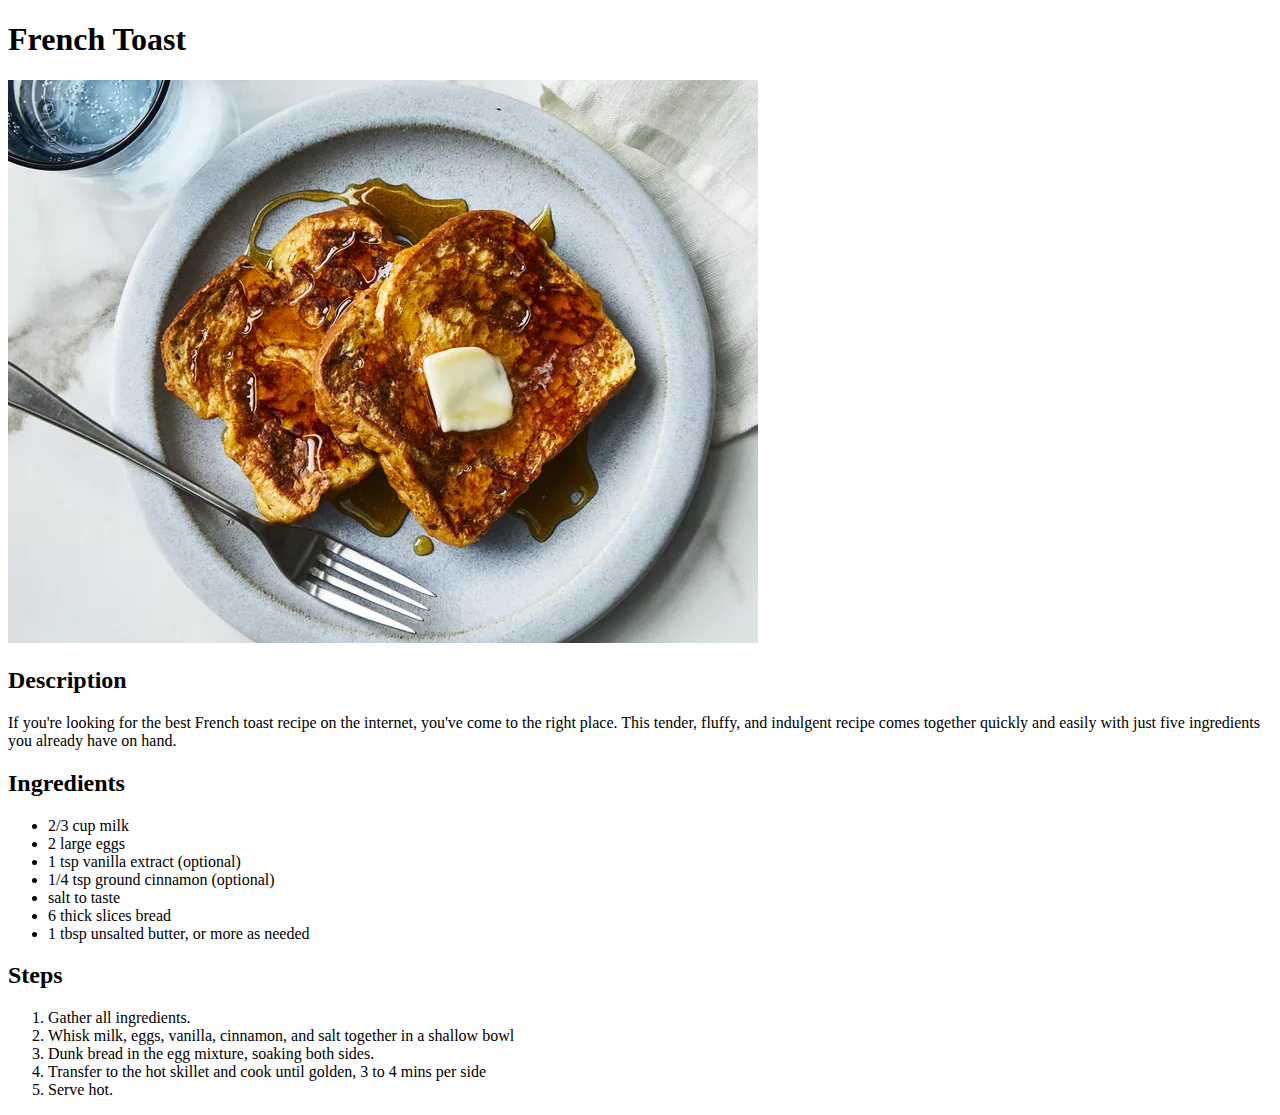
==== recipes/french_toast.html @ 9885c46b "Add recipes" ====
<!DOCTYPE html>
<html>
    <head>
        <meta charset="utf-8">
        <title>French Toast</title>
    </head>
    <body>
        <h1>French Toast</h1>
            <img src="../images/french_toast.webp" alt="French Toast">
            <h2>Description</h2>
                <p>If you're looking for the best French toast recipe on the internet, you've come to the right place. This tender, fluffy, and indulgent recipe comes together quickly and easily with just five ingredients you already have on hand.</p>
            <h2>Ingredients</h2>
                <ul>
                    <li>2/3 cup milk</li>
                    <li>2 large eggs</li>
                    <li>1 tsp vanilla extract (optional)</li>
                    <li>1/4 tsp ground cinnamon (optional)</li>
                    <li>salt to taste</li>
                    <li>6 thick slices bread</li>
                    <li>1 tbsp unsalted butter, or more as needed</li>
                </ul>
            <h2>Steps</h2>
                <ol>
                    <li>Gather all ingredients.</li>
                    <li>Whisk milk, eggs, vanilla, cinnamon, and salt together in a shallow bowl</li>
                    <li>Dunk bread in the egg mixture, soaking both sides.</li>
                    <li>Transfer to the hot skillet and cook until golden, 3 to 4 mins per side</li>
                    <li>Serve hot.</li>
                </ol>
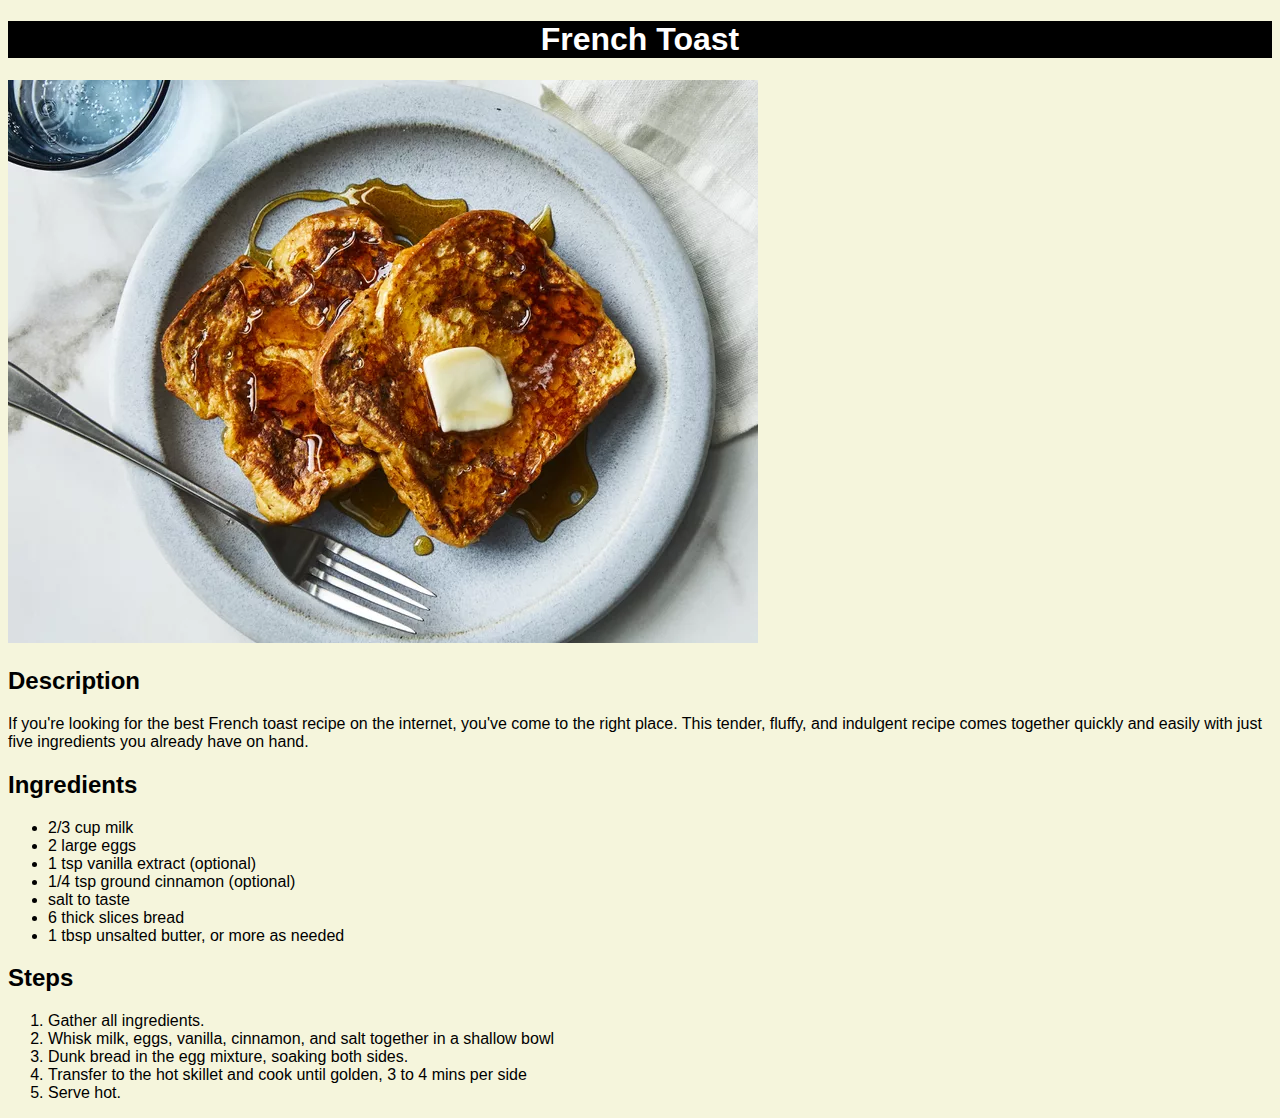
==== commit ba1cbb42: "Add basic CSS" ====
--- a/recipes/french_toast.html
+++ b/recipes/french_toast.html
@@ -3,6 +3,7 @@
     <head>
         <meta charset="utf-8">
         <title>French Toast</title>
+        <link href="../style.css" rel="stylesheet">
     </head>
     <body>
         <h1>French Toast</h1>
--- a/style.css
+++ b/style.css
@@ -0,0 +1,9 @@
+*{
+    background-color: beige;
+    font-family: "Arial", serif;
+}
+h1{
+    color: white;
+    background-color: black;
+    text-align: center;
+}
